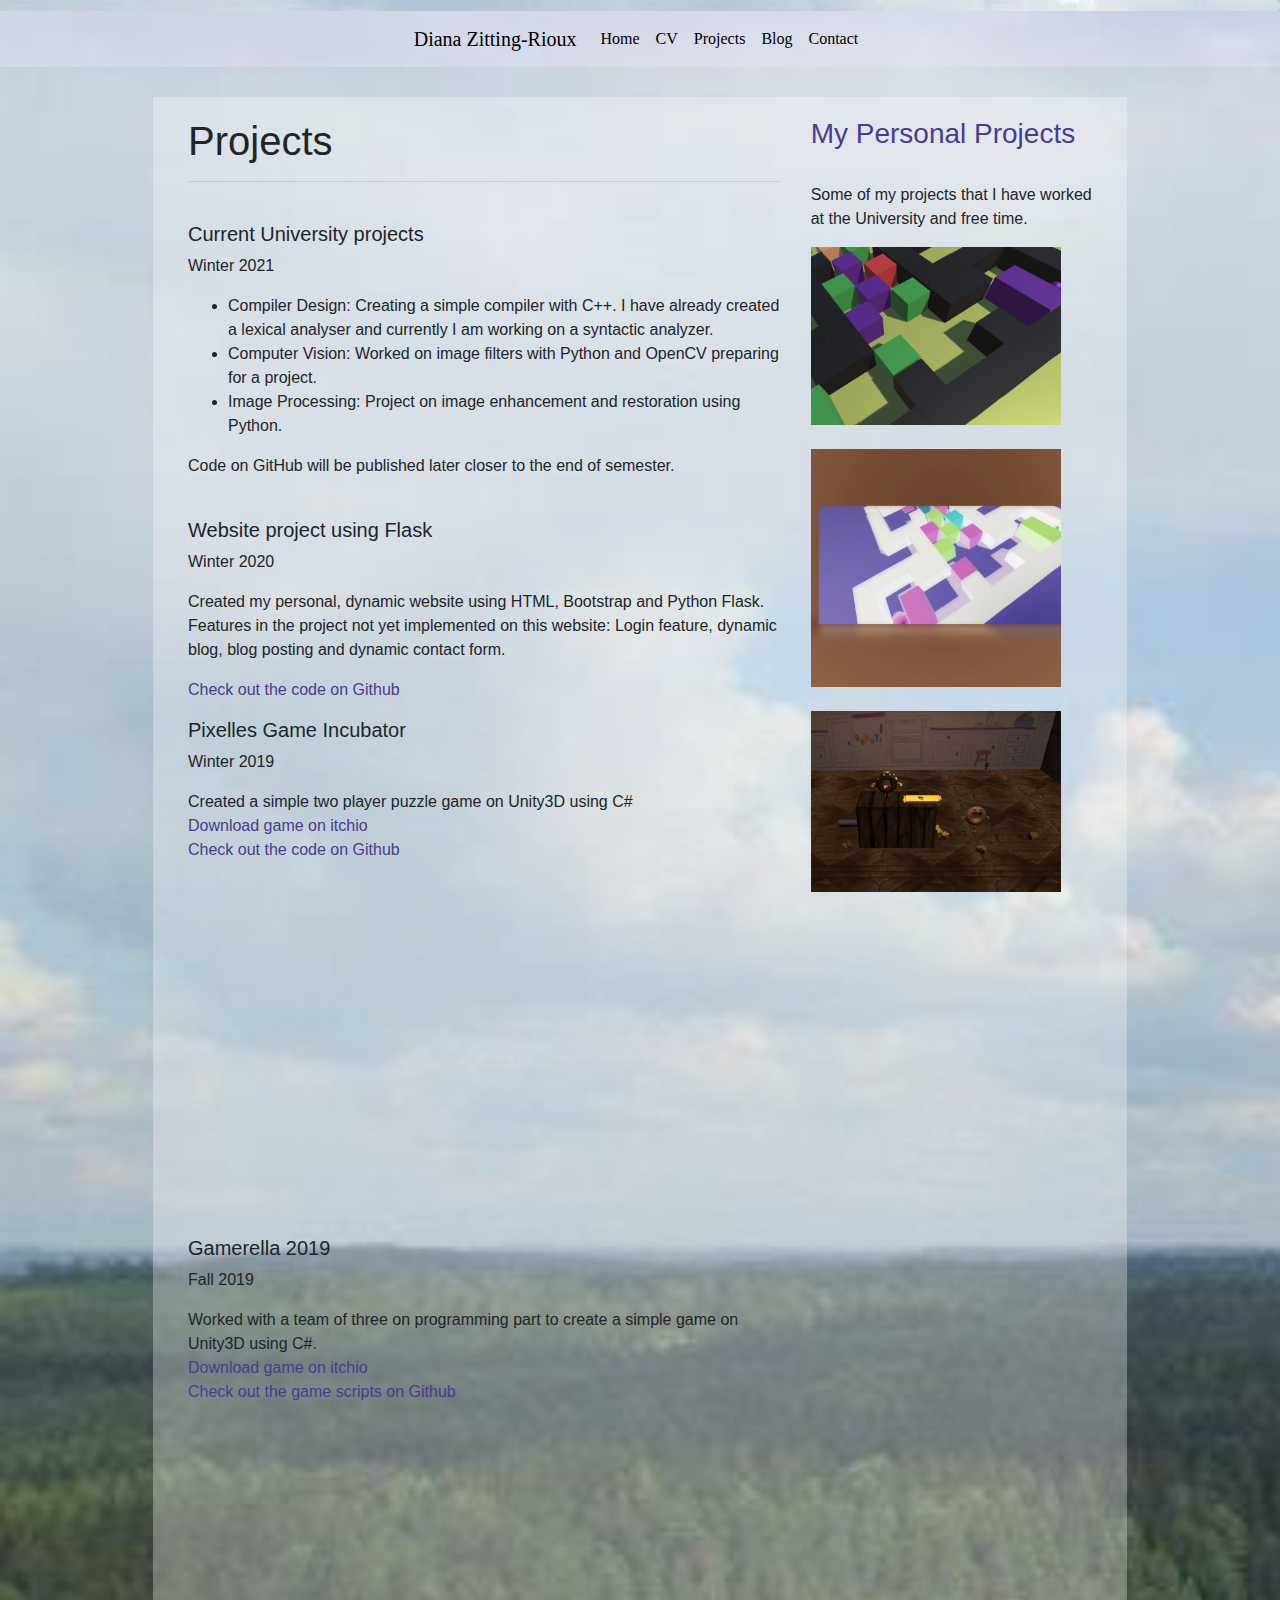
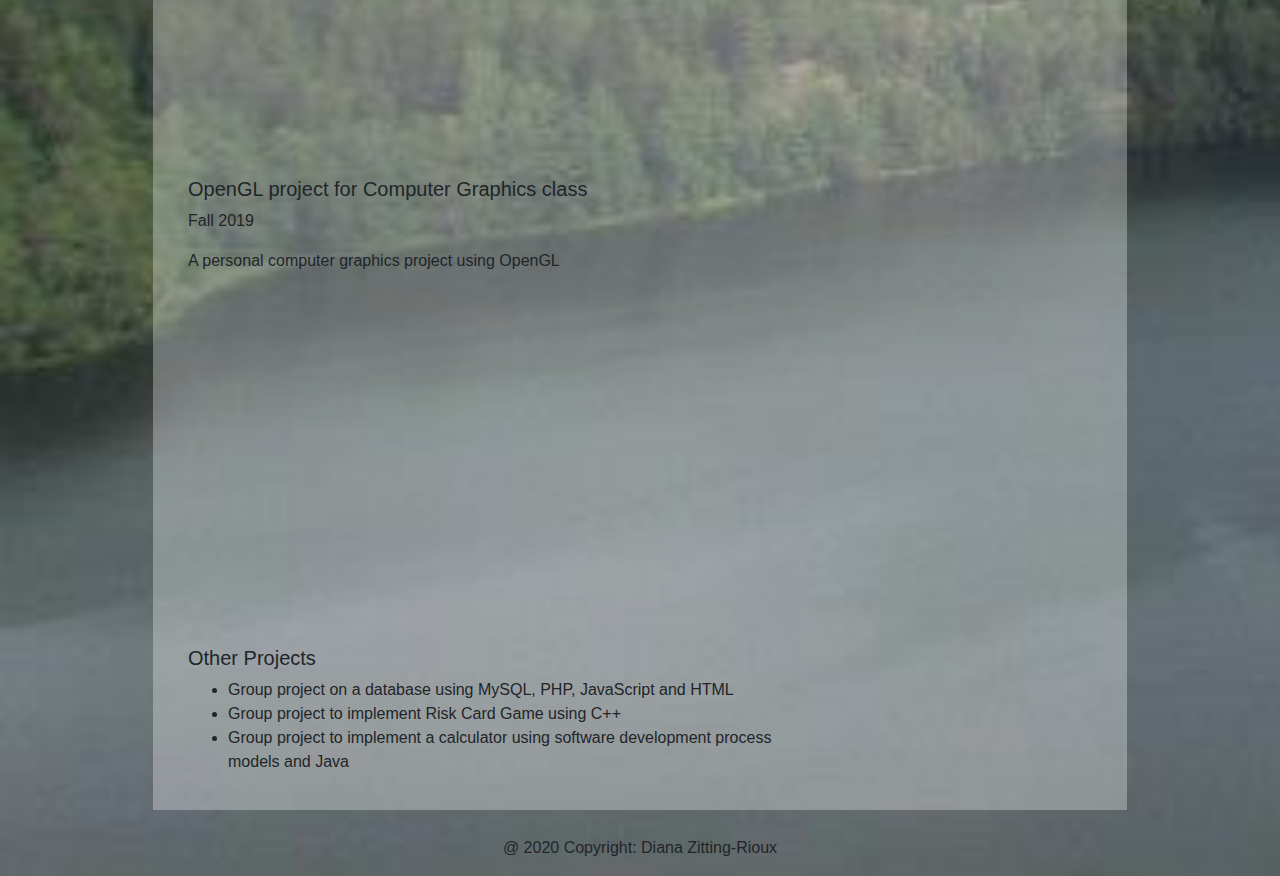
==== Projects.html @ c69e5885 "Projects.html added, updates" ====
<!doctype html>
<html lang="en">
<head>
  <title>Diana Zitting-Rioux - CV </title>
  <meta charset="utf-8">
  <meta name="viewport" content=width="device-width, initial-scale=2">
  <link rel="stylesheet" href="https://maxcdn.bootstrapcdn.com/bootstrap/4.4.1/css/bootstrap.min.css">
  <script src="https://ajax.googleapis.com/ajax/libs/jquery/3.4.1/jquery.min.js"></script>
  <script src="https://cdnjs.cloudflare.com/ajax/libs/popper.js/1.16.0/umd/popper.min.js"></script>
  <script src="https://maxcdn.bootstrapcdn.com/bootstrap/4.4.1/js/bootstrap.min.js"></script>
    <link rel="stylesheet" href="https://cdnjs.cloudflare.com/ajax/libs/font-awesome/4.7.0/css/font-awesome.min.css">
  <link rel="stylesheet" type="text/css" href="css/main.css">
</head>
<body>
<!––Adding a small border-->
<div class="jumbotron text-center" style="margin-bottom:0">
  <h1 class="jb"></h1>
</div>
<!––Navigation bar-->
<nav class="navbar navbar-expand-sm bg-custom navbar-dark justify-content-center">
<a class="navbar-brand" href="index.html">Diana Zitting-Rioux</a>
  <ul class="nav navbar-nav navbar-center">
    <li class="nav-item">
      <a class="nav-link" href="index.html">Home</a>
    </li>
    <li class="nav-item">
      <a class="nav-link" href="CV.html">CV</a>
    </li>
    <li class="nav-item">
      <a class="nav-link" href="Projects.html">Projects</a>
    </li>
    <li class="nav-item">
      <a class="nav-link" href="Blog.html">Blog</a>
    </li>
    <li class="nav-item">
      <a class="nav-link" href="Contact.html">Contact</a>
    </li>
  </ul>
</ul>
  </nav>

<div class="container" style="margin-top:30px">
  <div class="row">
    <div class="col-sm-8">
    <h1>Projects</h1>
      <hr>
      <!––Personal projects with embedded YouTube videos-->
    </br>
        <h5>Current University projects</h5>
        <p>Winter 2021</p>
      <p>
      <ul>
            <li>Compiler Design: Creating a simple compiler with C++. I have already created a lexical analyser and currently I am working on a syntactic analyzer.</li>
            <li>Computer Vision: Worked on image filters with Python and OpenCV preparing for a project. </li>
            <li>Image Processing: Project on image enhancement and restoration using Python. </li>
        </ul>
      Code on GitHub will be published later closer to the end of semester.</p>


    </br>
      <h5>Website project using Flask</h5>
        <p>Winter 2020</p>
      <p>Created my personal, dynamic website using HTML, Bootstrap and Python Flask.
      Features in the project not yet implemented on this website: Login feature, dynamic blog, blog posting and dynamic
      contact form. </p>
      <a href="https://github.com/Devineadz/personal-website">Check out the code on Github</a></p>
        <h5>Pixelles Game Incubator</h5>
        <p>Winter 2019</p>
        <p>Created a simple two player puzzle game on Unity3D using C# <br>
        <a href="https://devinea.itch.io/inner-conflict"> Download game on itchio </a> <br>
      <a href="https://github.com/Devineadz/Inner_Conflict"> Check out the code on Github</a> </p>
        <div class="embed-responsive embed-responsive-16by9">
  <iframe class="embed-responsive-item" src="https://youtube.com/embed/qQQ2l7CMs1g"></iframe>
</div>
    </br>
        <h5>Gamerella 2019</h5>
        <p>Fall 2019</p>
        <p>Worked with a team of three on programming part to create a simple game on Unity3D using C#. <br>
        <a href="https://devinea.itch.io/donytas-quake"> Download game on itchio </a> <br>
      <a href="https://github.com/Devineadz/donytas-quake"> Check out the game scripts on Github</a> </p>
        <div class="embed-responsive embed-responsive-16by9">
  <iframe class="embed-responsive-item" src="https://youtube.com/embed/WLz2kGSCtkg"></iframe>
    </div> </br>
        <h5>OpenGL project for Computer Graphics class</h5>
        <p>Fall 2019</p>
        <p>A personal computer graphics project using OpenGL  </p>
        <div class="embed-responsive embed-responsive-16by9">
  <iframe class="embed-responsive-item" src="https://youtube.com/embed/MBjRGfOW8zc"></iframe>
    </div> <br>
      <h5>Other Projects</h5>
      <ul>
        <li>Group project on a database using MySQL, PHP, JavaScript and HTML </li>
        <li>Group project to implement Risk Card Game using C++ </li>
        <li>Group project to implement a calculator using software development process models and Java </li>
      </ul>
    </div>
  <div class="col-sm-4">
    <h3>My Personal Projects</h3><br>
    <p>Some of my projects that I have worked at the University and free time. </p>
      <img src="img/IC.png" alt="InnerConflict 1" width="250">
      </br></br>
      <img src="img/IC123.jpg" alt="InnerConflict 2" width="250"></br></br>
      <img src="img/Donyta.JPG" alt="Donyta" width="250">
</br>
</div>


  </div>
</div>
</div>
 <!––Copyright-->
<footer class="page-footer font-small light">
  <div class="footer-copyright text-center py-3">@ 2020 Copyright: Diana Zitting-Rioux
</div>
</footer>
</body>
</html>
---- css/main.css ----
.jumbotron{
  background-image: url("../img/finland.jpg");
  background-repeat: no-repeat;
  background-size:cover;
  padding: 0.1em 0.1em;
}

body {
  background-image: url("../img/finland.jpg");
  background-repeat: no-repeat;
  background-size:cover;
  background-color: lavender;
}

h2, h3{
  color:darkslateblue;
}

div.row {
  background-color: rgba(255, 255, 255, 0.3);
  padding: 20px;
  margin: 10px;
}

.container {
  width: 80%;
  margin: 0 auto;
}

.jb {
  font-family: "Palatino Linotype", "Book Antiqua", Palatino, serif;
  color: black;
  font-size: 60px;
  font-weight: bold;
}

.bg-custom{
  background-color: rgba(241, 231, 254, 0.3);
}

.navbar a{
  font-family: "Palatino Linotype", "Book Antiqua", Palatino, serif !important;
}

a:link{
  color: darkslateblue;
}

.navbar a:link{
  color: #000000 !important;
}

a:hover{
  text-decoration: underline !important;
  color: #888888 !important;
}

a:visited{
  color: #000000 !important;
}

th{
    font-size:200% !important;
    color:darkslateblue !important;
}
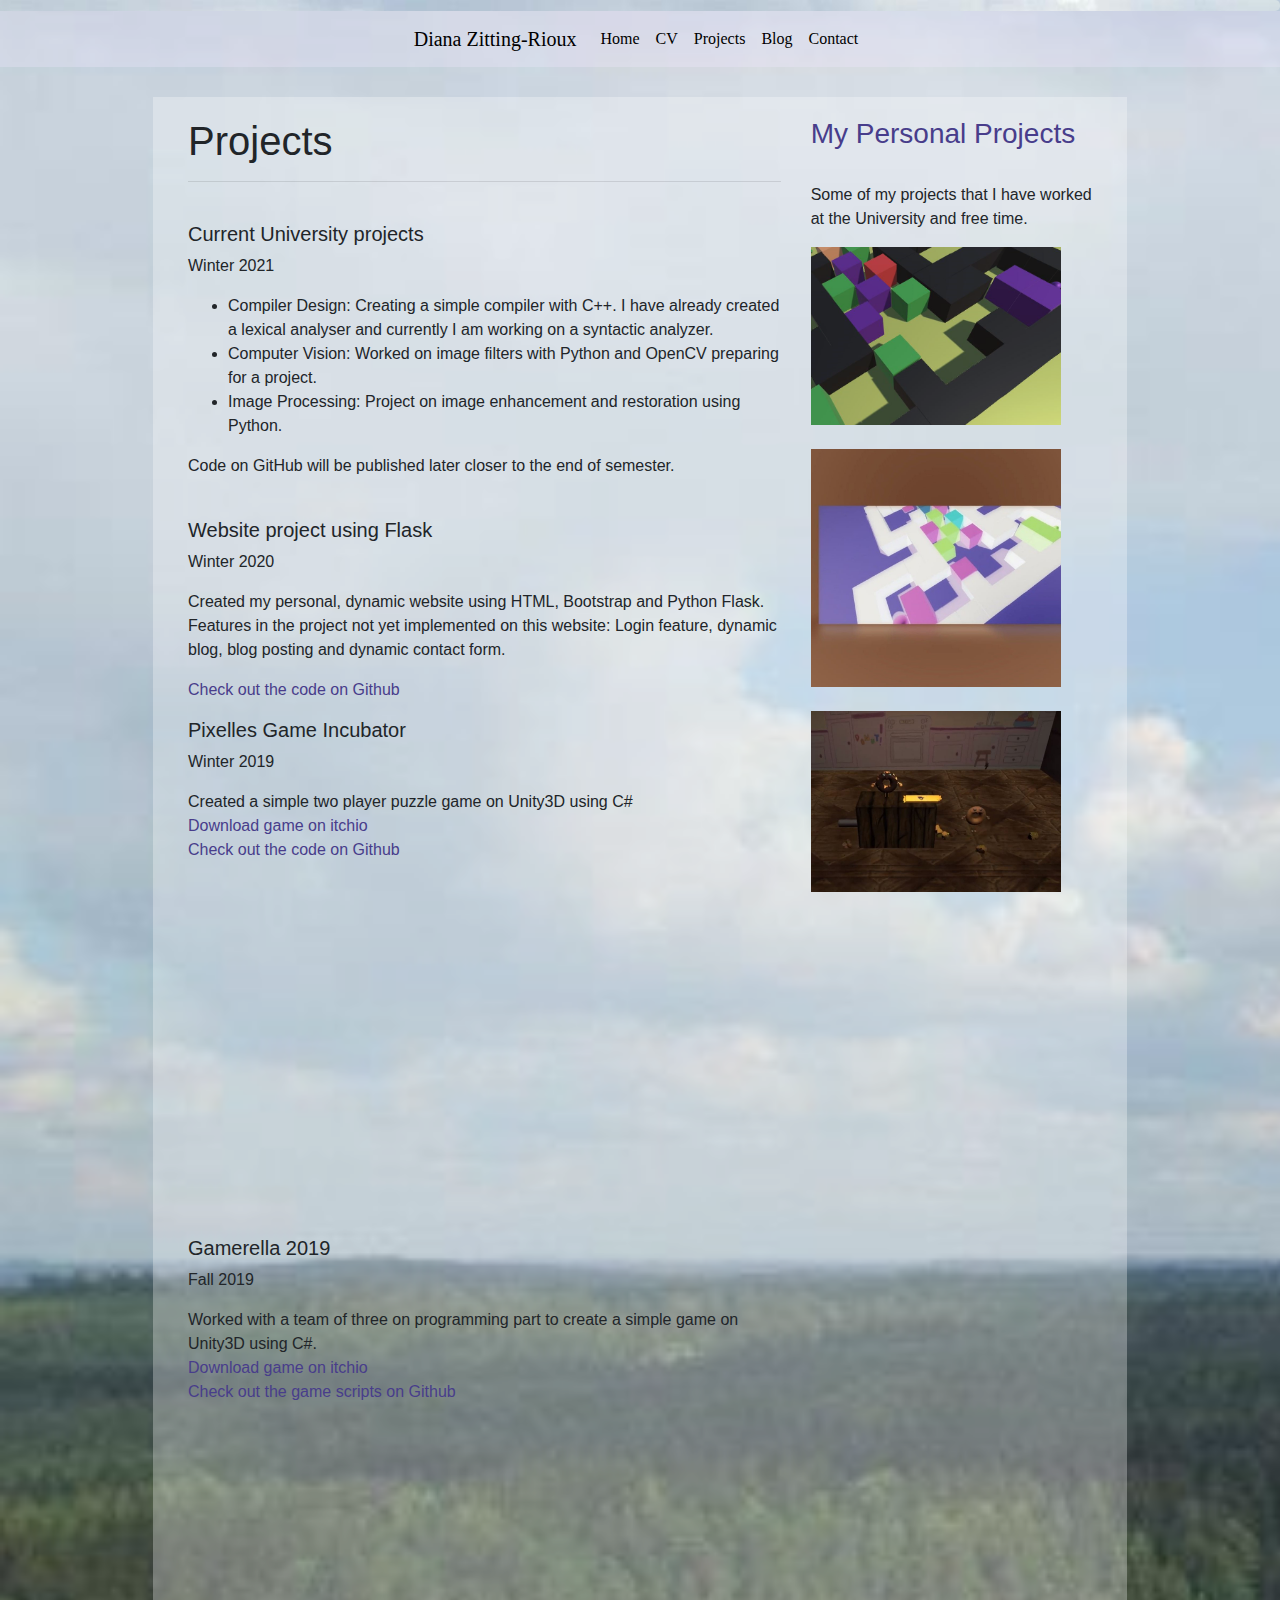
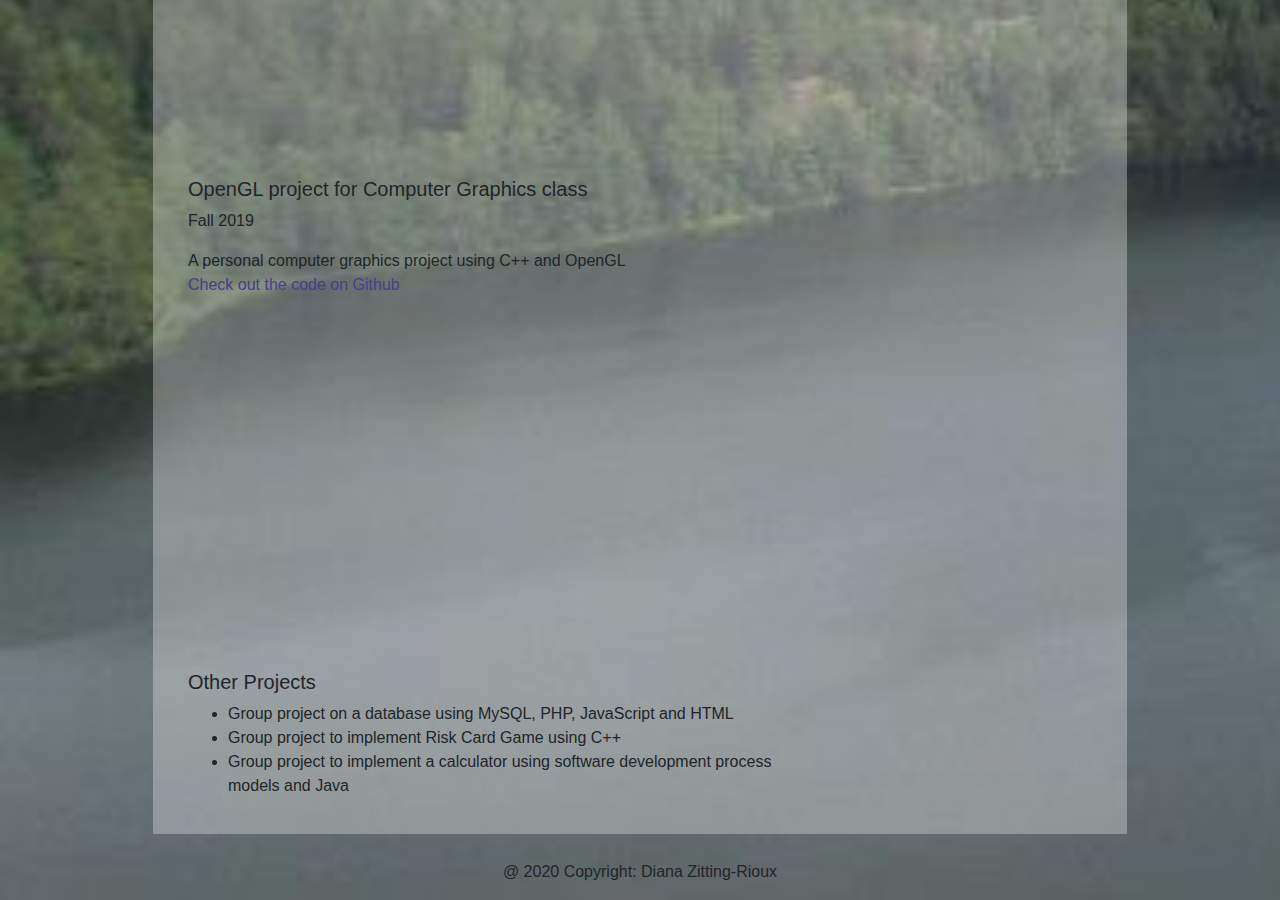
==== commit 4abb38d5: "Added OpenGL project link to GitHub" ====
--- a/Projects.html
+++ b/Projects.html
@@ -83,7 +83,8 @@
     </div> </br>
         <h5>OpenGL project for Computer Graphics class</h5>
         <p>Fall 2019</p>
-        <p>A personal computer graphics project using OpenGL  </p>
+        <p>A personal computer graphics project using C++ and OpenGL<br>
+      <a href="https://github.com/Devineadz/christmas-wheels-on-the-bus">Check out the code on Github</a></p>
         <div class="embed-responsive embed-responsive-16by9">
   <iframe class="embed-responsive-item" src="https://youtube.com/embed/MBjRGfOW8zc"></iframe>
     </div> <br>
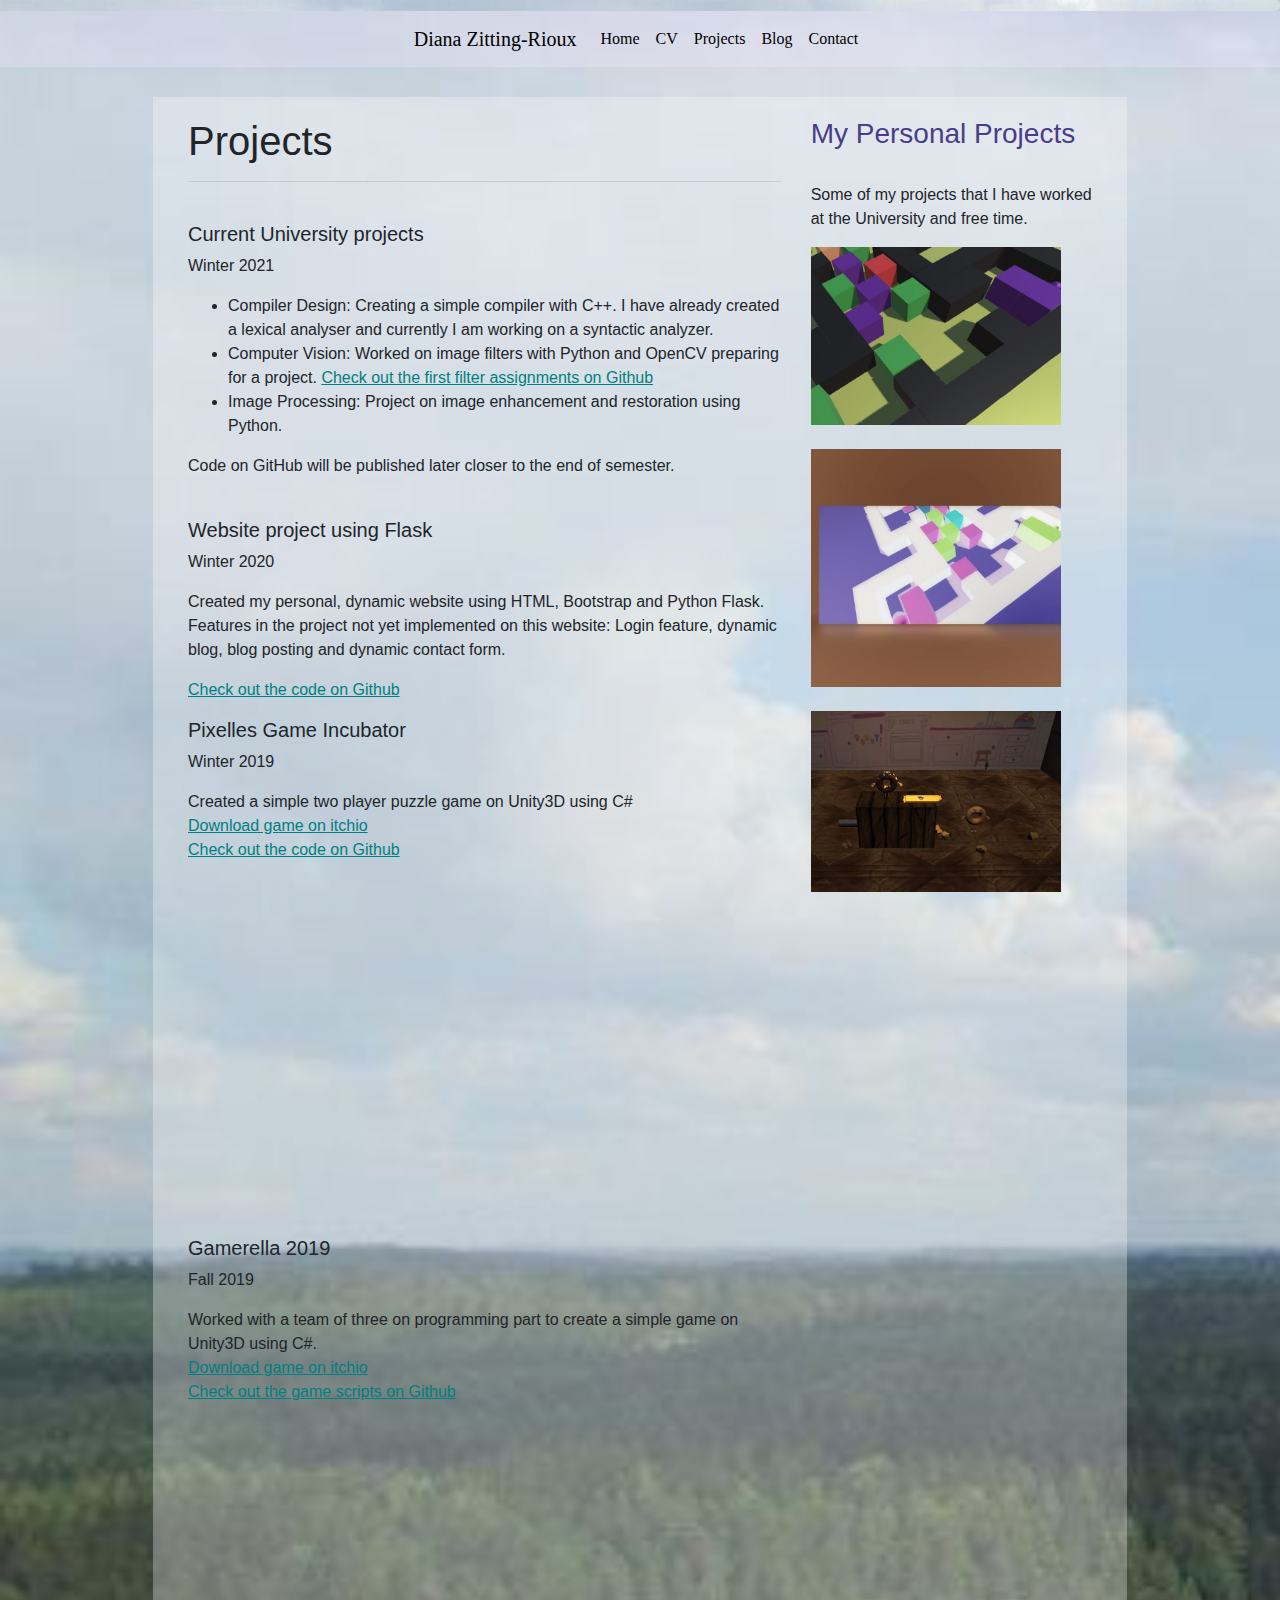
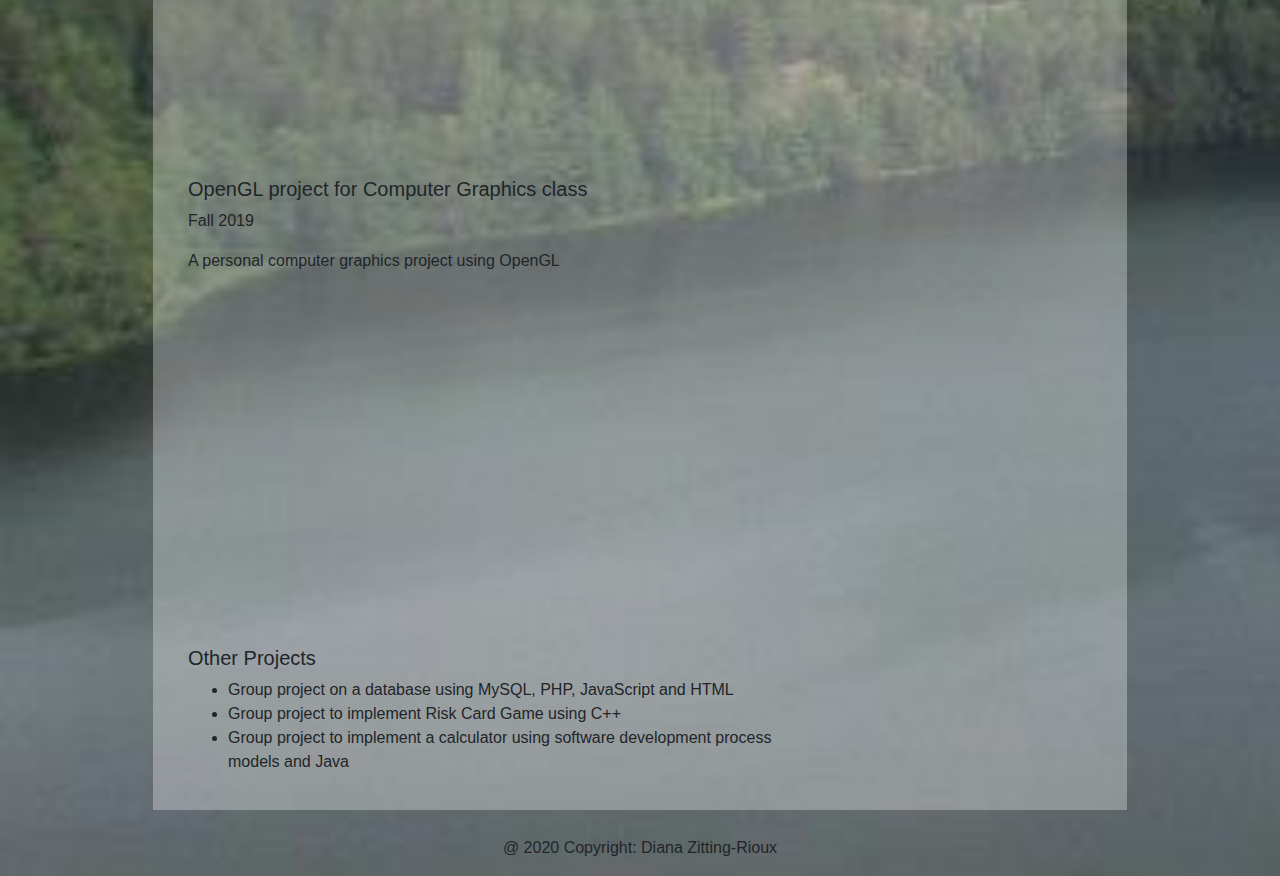
==== commit fc85ab14: "Changed link colors" ====
--- a/Projects.html
+++ b/Projects.html
@@ -51,7 +51,7 @@
       <p>
       <ul>
             <li>Compiler Design: Creating a simple compiler with C++. I have already created a lexical analyser and currently I am working on a syntactic analyzer.</li>
-            <li>Computer Vision: Worked on image filters with Python and OpenCV preparing for a project. </li>
+            <li>Computer Vision: Worked on image filters with Python and OpenCV preparing for a project.  <a href="https://github.com/Devineadz/Short-Python-projects">Check out the first filter assignments on Github</a></li>
             <li>Image Processing: Project on image enhancement and restoration using Python. </li>
         </ul>
       Code on GitHub will be published later closer to the end of semester.</p>
@@ -83,8 +83,7 @@
     </div> </br>
         <h5>OpenGL project for Computer Graphics class</h5>
         <p>Fall 2019</p>
-        <p>A personal computer graphics project using C++ and OpenGL<br>
-      <a href="https://github.com/Devineadz/christmas-wheels-on-the-bus">Check out the code on Github</a></p>
+        <p>A personal computer graphics project using OpenGL  </p>
         <div class="embed-responsive embed-responsive-16by9">
   <iframe class="embed-responsive-item" src="https://youtube.com/embed/MBjRGfOW8zc"></iframe>
     </div> <br>
--- a/css/main.css
+++ b/css/main.css
@@ -43,10 +43,17 @@
 }
 
 a:link{
-  color: darkslateblue;
+  text-decoration: underline !important;
+  color: #008080;
 }
 
 .navbar a:link{
+  text-decoration: none !important;
+  color: #000000 !important;
+}
+
+.navbar a:visited{
+   text-decoration: none !important;
   color: #000000 !important;
 }
 
@@ -56,7 +63,8 @@
 }
 
 a:visited{
-  color: #000000 !important;
+  text-decoration: underline !important;
+  color: #6495ED !important;
 }
 
 th{
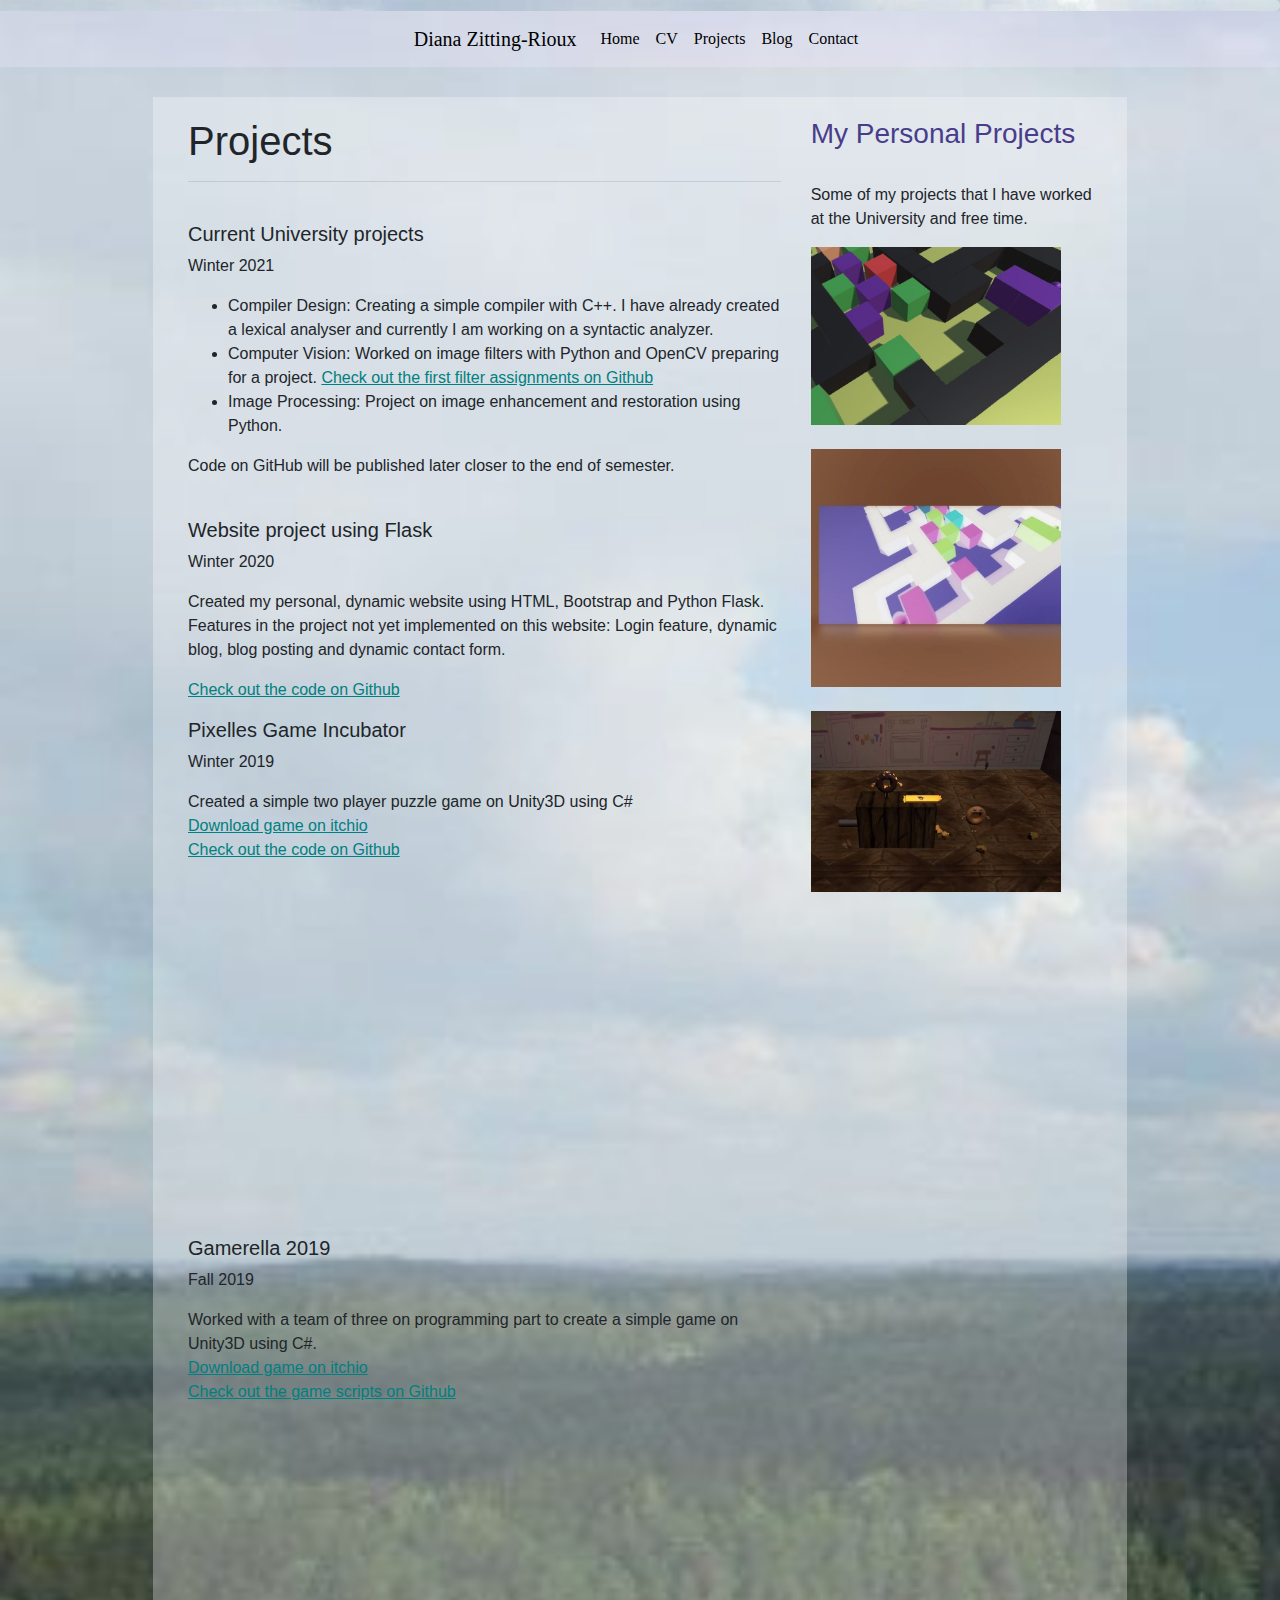
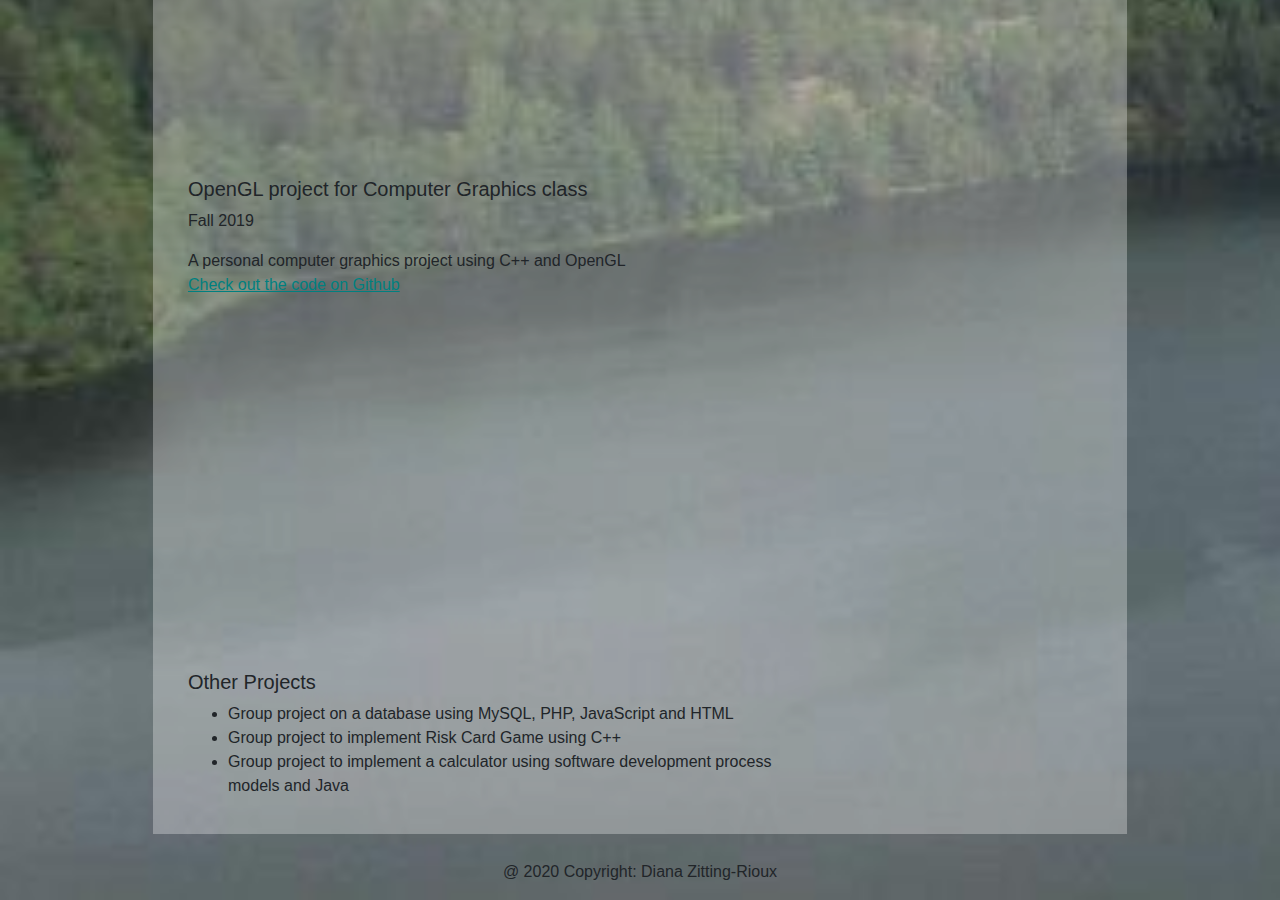
==== commit 0043bb2b: "Added colors to links" ====
--- a/Projects.html
+++ b/Projects.html
@@ -83,7 +83,8 @@
     </div> </br>
         <h5>OpenGL project for Computer Graphics class</h5>
         <p>Fall 2019</p>
-        <p>A personal computer graphics project using OpenGL  </p>
+        <p>A personal computer graphics project using C++ and OpenGL<br>
+      <a href="https://github.com/Devineadz/christmas-wheels-on-the-bus">Check out the code on Github</a></p>
         <div class="embed-responsive embed-responsive-16by9">
   <iframe class="embed-responsive-item" src="https://youtube.com/embed/MBjRGfOW8zc"></iframe>
     </div> <br>
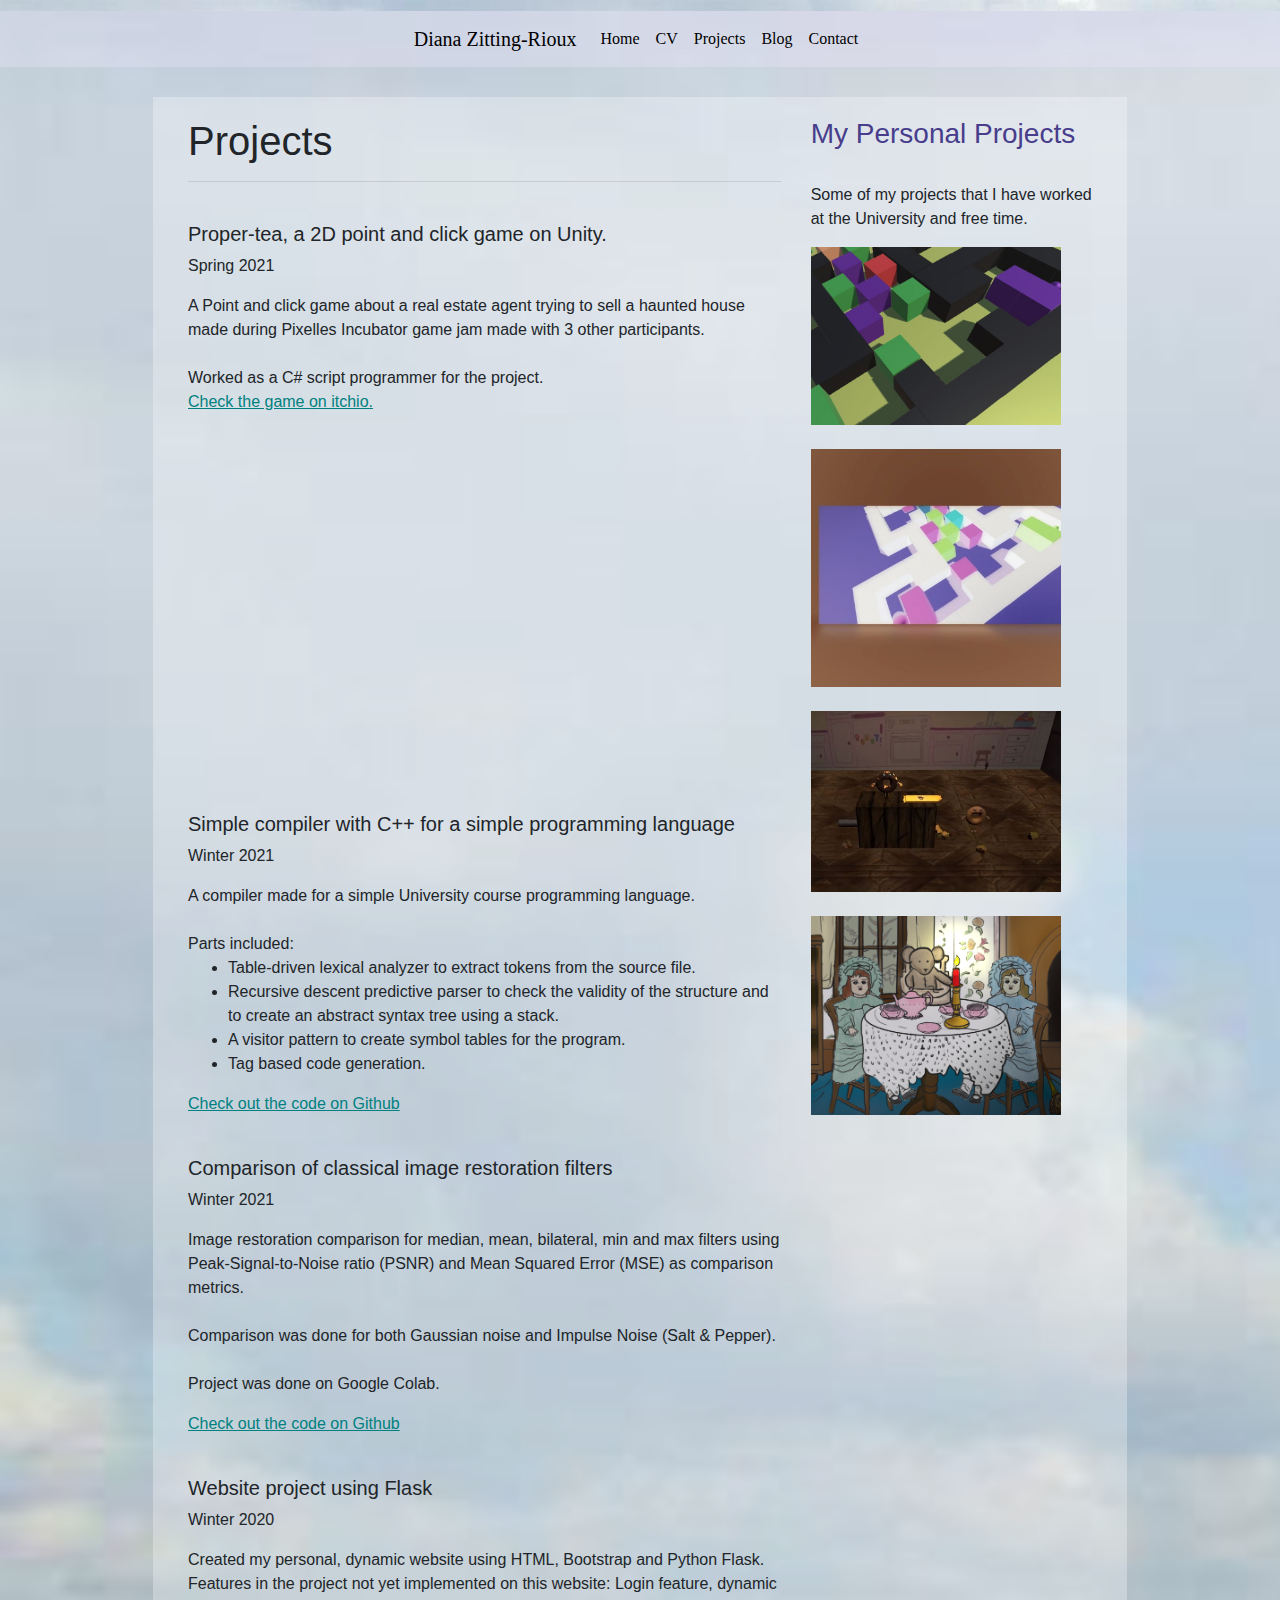
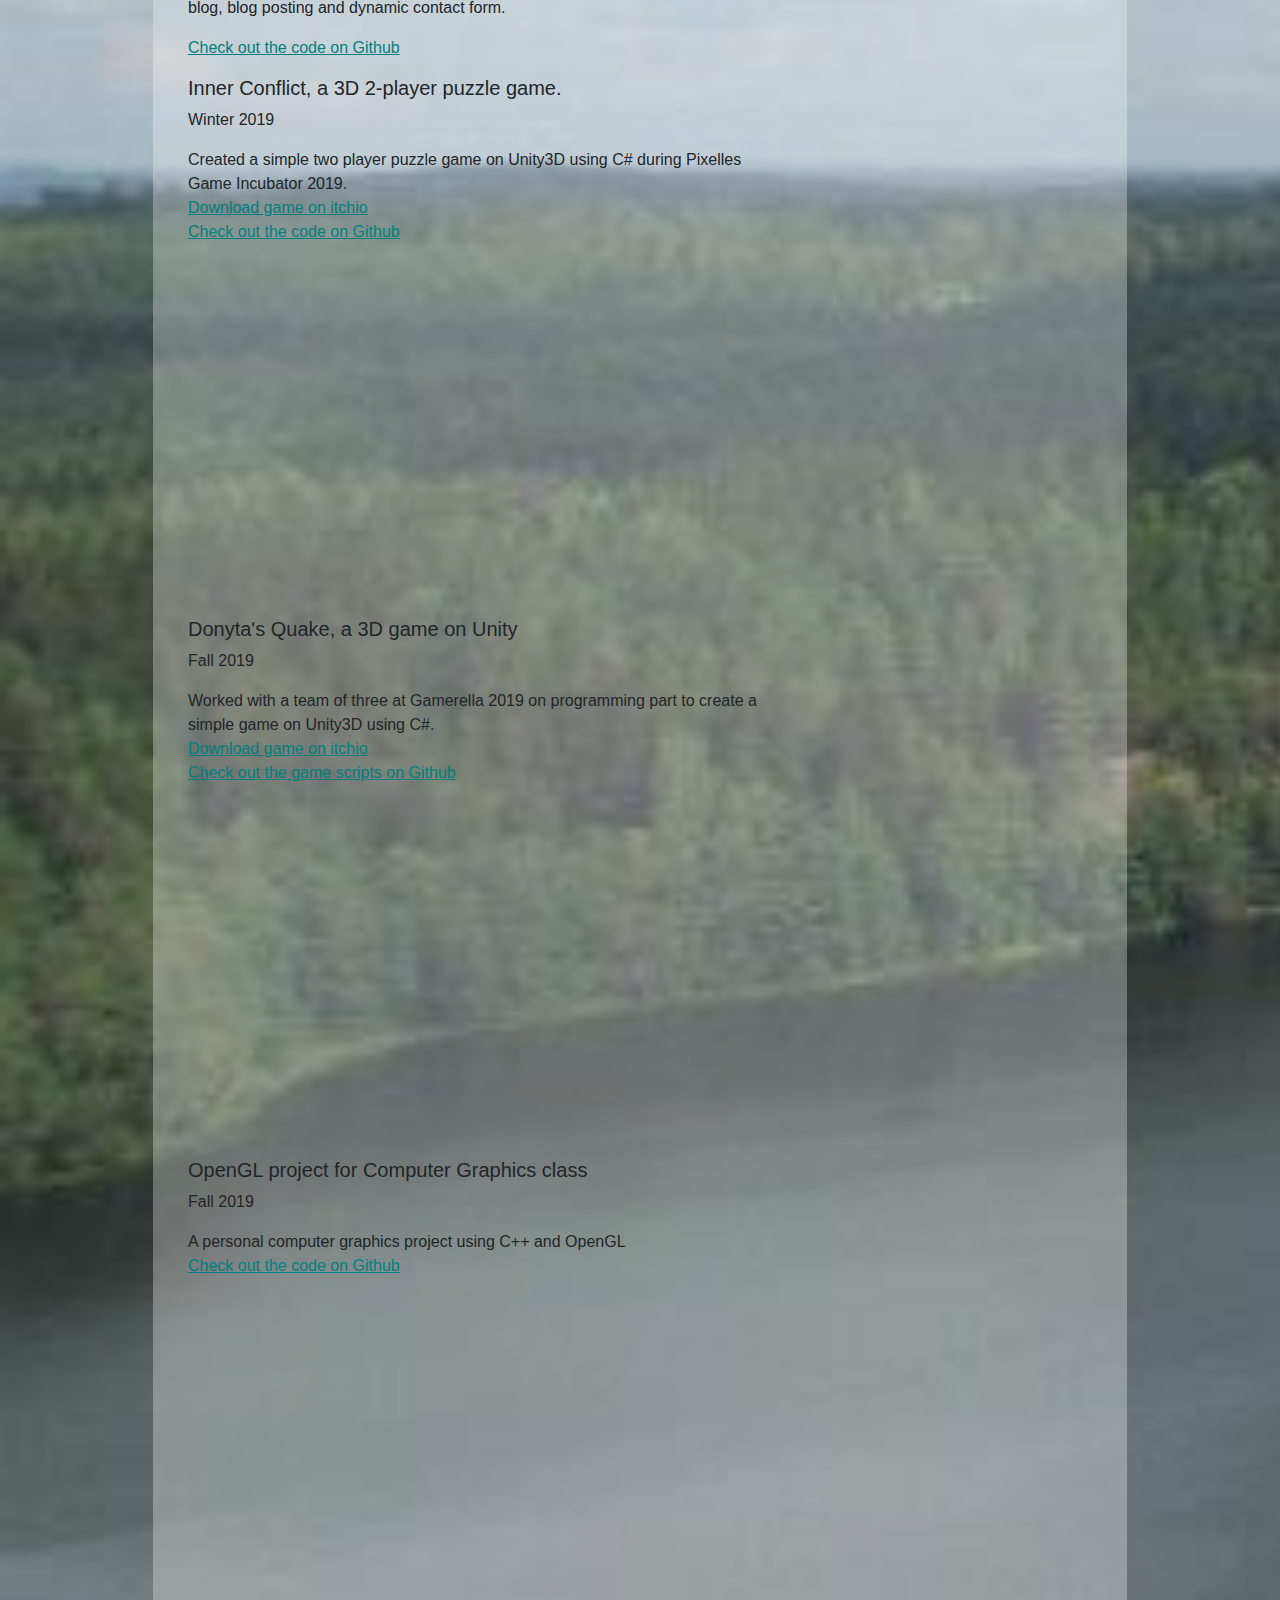
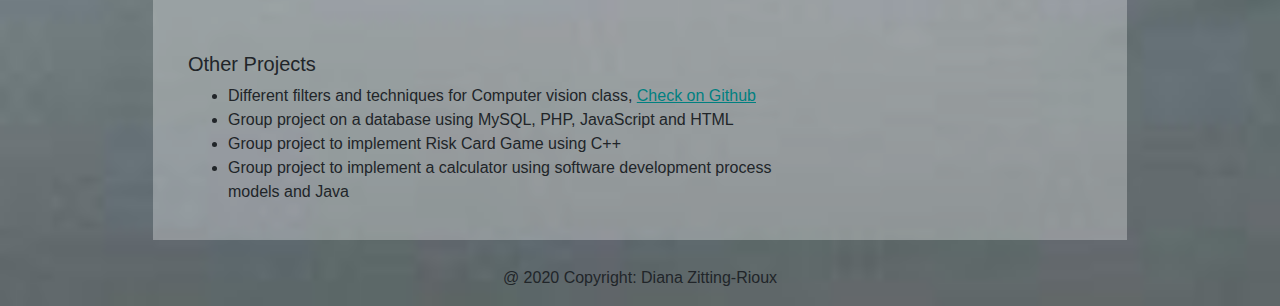
==== commit b518c298: "Portfolio updates" ====
--- a/Projects.html
+++ b/Projects.html
@@ -4,6 +4,11 @@
   <title>Diana Zitting-Rioux - CV </title>
   <meta charset="utf-8">
   <meta name="viewport" content=width="device-width, initial-scale=2">
+  <meta name="description" content="Personal Projects" />
+<meta name="title" property="og:title" content="Projects" />
+<meta property="og:type" content="Website" />
+<meta name="image" property="og:image" content="" />
+<meta name="description" property="og:description" content="_" /><meta name="author" content="http://dianazitting-rioux.com/img/bg.png" />
   <link rel="stylesheet" href="https://maxcdn.bootstrapcdn.com/bootstrap/4.4.1/css/bootstrap.min.css">
   <script src="https://ajax.googleapis.com/ajax/libs/jquery/3.4.1/jquery.min.js"></script>
   <script src="https://cdnjs.cloudflare.com/ajax/libs/popper.js/1.16.0/umd/popper.min.js"></script>
@@ -45,17 +50,40 @@
     <h1>Projects</h1>
       <hr>
       <!––Personal projects with embedded YouTube videos-->
+      </br>
+        <h5>Proper-tea, a 2D point and click game on Unity.</h5>
+        <p>Spring 2021</p>
+        <p>A Point and click game about a real estate agent trying to sell a haunted house made during Pixelles Incubator game jam made with 3 other participants. <br>
+          <br>Worked as a C# script programmer for the project.<br>
+        <a href="https://devinea.itch.io/proper-tea"> Check the game on itchio. </a> <br>
+        <div class="embed-responsive embed-responsive-16by9">
+  <iframe class="embed-responsive-item" src="https://youtube.com/embed/BpDi7mjWxd0"></iframe>
+    </div> </br>
+
     </br>
-        <h5>Current University projects</h5>
+      <h5>Simple compiler with C++ for a simple programming language</h5>
         <p>Winter 2021</p>
-      <p>
-      <ul>
-            <li>Compiler Design: Creating a simple compiler with C++. I have already created a lexical analyser and currently I am working on a syntactic analyzer.</li>
-            <li>Computer Vision: Worked on image filters with Python and OpenCV preparing for a project.  <a href="https://github.com/Devineadz/Short-Python-projects">Check out the first filter assignments on Github</a></li>
-            <li>Image Processing: Project on image enhancement and restoration using Python. </li>
-        </ul>
-      Code on GitHub will be published later closer to the end of semester.</p>
+      A compiler made for a simple University course programming language.<br>
+      <br>Parts included:<br>
+        <ul>
+        <li>Table-driven lexical analyzer to extract tokens from the source file.</li>
+        <li>Recursive descent predictive parser to check the validity of the structure and to create an abstract syntax tree using a stack. </li>
+        <li>A visitor pattern to create symbol tables for the program. </li>
+          <li>Tag based code generation. </li>
+      </ul>
+      </p>
+      <a href="https://github.com/Devineadz/Compiler-design"> Check out the code on Github</a> </p>
 
+      </br>
+      <h5>Comparison of classical image restoration filters</h5>
+        <p>Winter 2021</p>
+      Image restoration comparison for median, mean, bilateral, min and max filters using Peak-Signal-to-Noise ratio (PSNR) and Mean Squared Error (MSE) as comparison metrics.
+
+      <br><br>Comparison was done for both Gaussian noise and Impulse Noise (Salt & Pepper).
+
+      <br><br> Project was done on Google Colab.
+      </p>
+      <a href="https://github.com/Devineadz/Image-Restoration-Project"> Check out the code on Github</a> </p>
 
     </br>
       <h5>Website project using Flask</h5>
@@ -64,18 +92,18 @@
       Features in the project not yet implemented on this website: Login feature, dynamic blog, blog posting and dynamic
       contact form. </p>
       <a href="https://github.com/Devineadz/personal-website">Check out the code on Github</a></p>
-        <h5>Pixelles Game Incubator</h5>
+        <h5>Inner Conflict, a 3D 2-player puzzle game.</h5>
         <p>Winter 2019</p>
-        <p>Created a simple two player puzzle game on Unity3D using C# <br>
+        <p>Created a simple two player puzzle game on Unity3D using C# during Pixelles Game Incubator 2019. <br>
         <a href="https://devinea.itch.io/inner-conflict"> Download game on itchio </a> <br>
       <a href="https://github.com/Devineadz/Inner_Conflict"> Check out the code on Github</a> </p>
         <div class="embed-responsive embed-responsive-16by9">
   <iframe class="embed-responsive-item" src="https://youtube.com/embed/qQQ2l7CMs1g"></iframe>
 </div>
     </br>
-        <h5>Gamerella 2019</h5>
+        <h5>Donyta's Quake, a 3D game on Unity</h5>
         <p>Fall 2019</p>
-        <p>Worked with a team of three on programming part to create a simple game on Unity3D using C#. <br>
+        <p>Worked with a team of three at Gamerella 2019 on programming part to create a simple game on Unity3D using C#. <br>
         <a href="https://devinea.itch.io/donytas-quake"> Download game on itchio </a> <br>
       <a href="https://github.com/Devineadz/donytas-quake"> Check out the game scripts on Github</a> </p>
         <div class="embed-responsive embed-responsive-16by9">
@@ -90,6 +118,7 @@
     </div> <br>
       <h5>Other Projects</h5>
       <ul>
+        <li>Different filters and techniques for Computer vision class, <a href="https://github.com/Devineadz/Short-Python-projects">Check on Github</a></li>
         <li>Group project on a database using MySQL, PHP, JavaScript and HTML </li>
         <li>Group project to implement Risk Card Game using C++ </li>
         <li>Group project to implement a calculator using software development process models and Java </li>
@@ -101,7 +130,8 @@
       <img src="img/IC.png" alt="InnerConflict 1" width="250">
       </br></br>
       <img src="img/IC123.jpg" alt="InnerConflict 2" width="250"></br></br>
-      <img src="img/Donyta.JPG" alt="Donyta" width="250">
+      <img src="img/Donyta.JPG" alt="Donyta" width="250"></br></br>
+      <img src="img/bg.png" alt="Proper-tea" width="250">
 </br>
 </div>
 
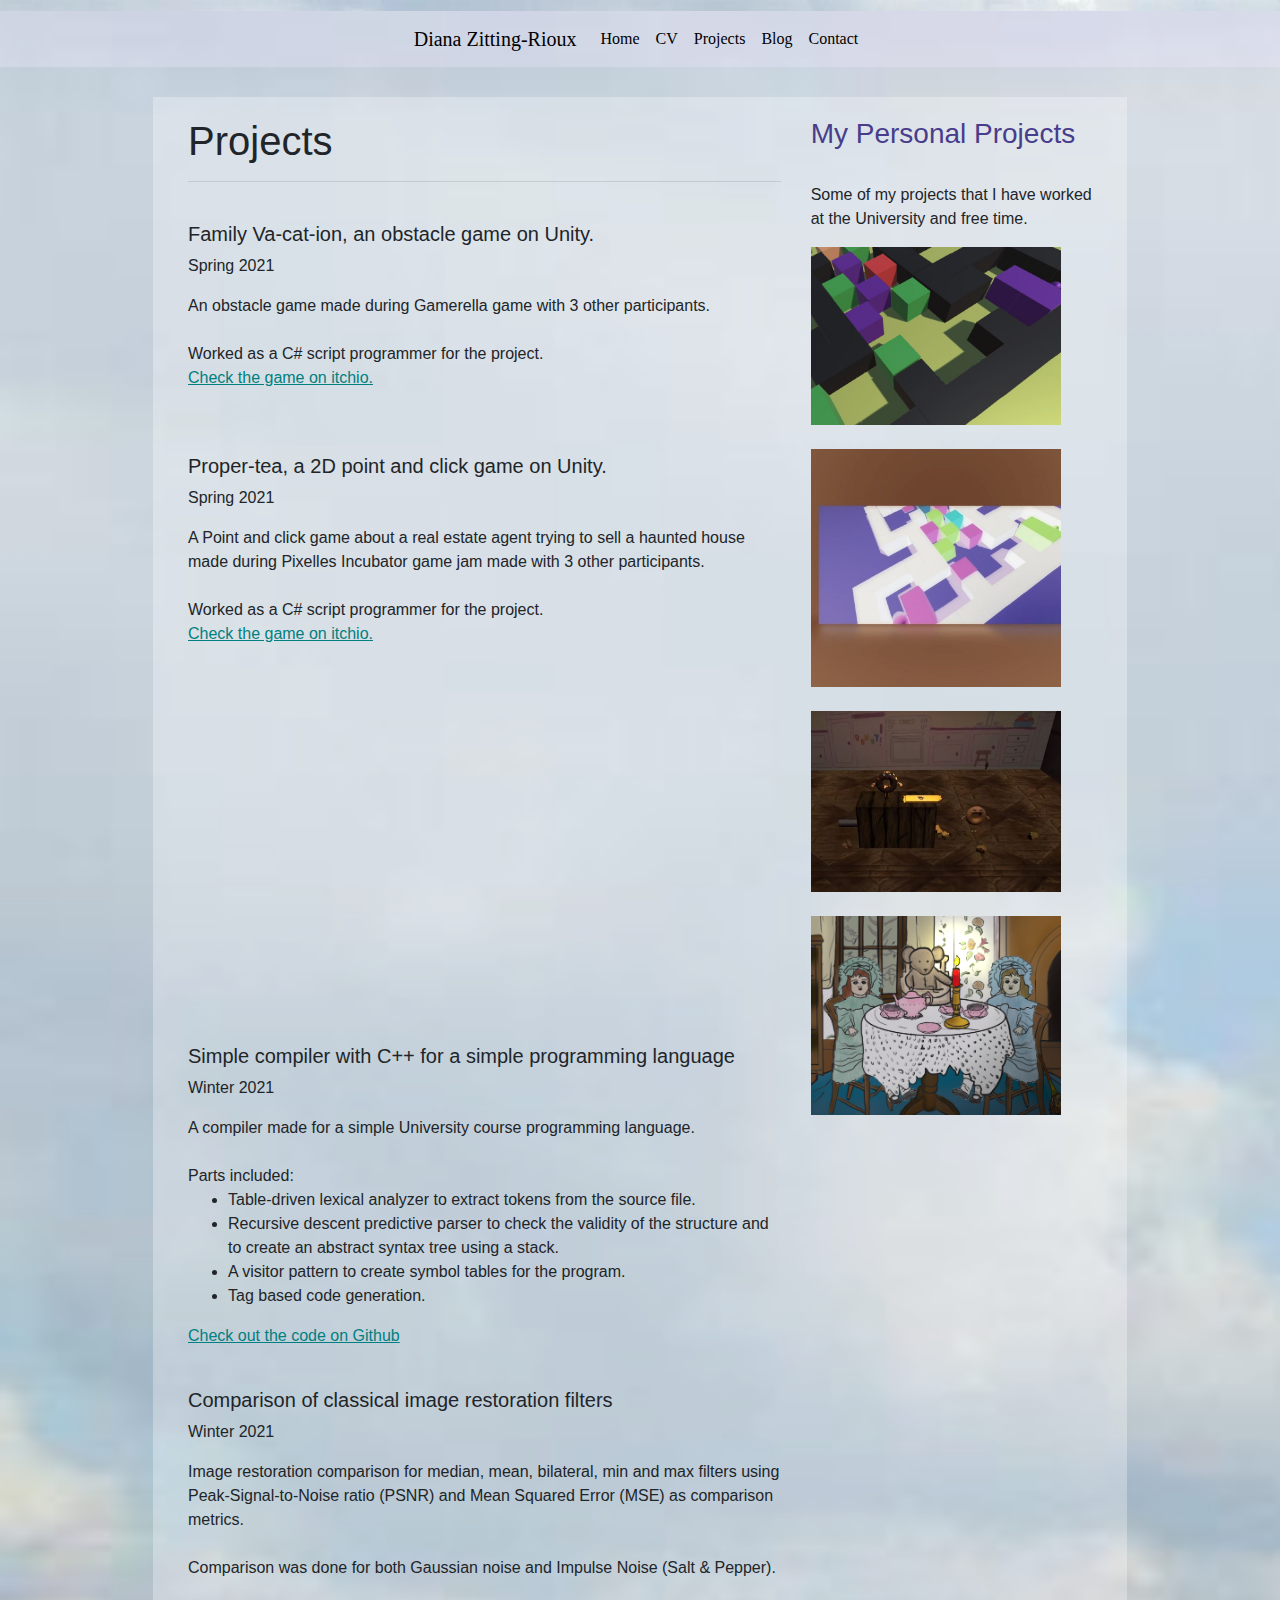
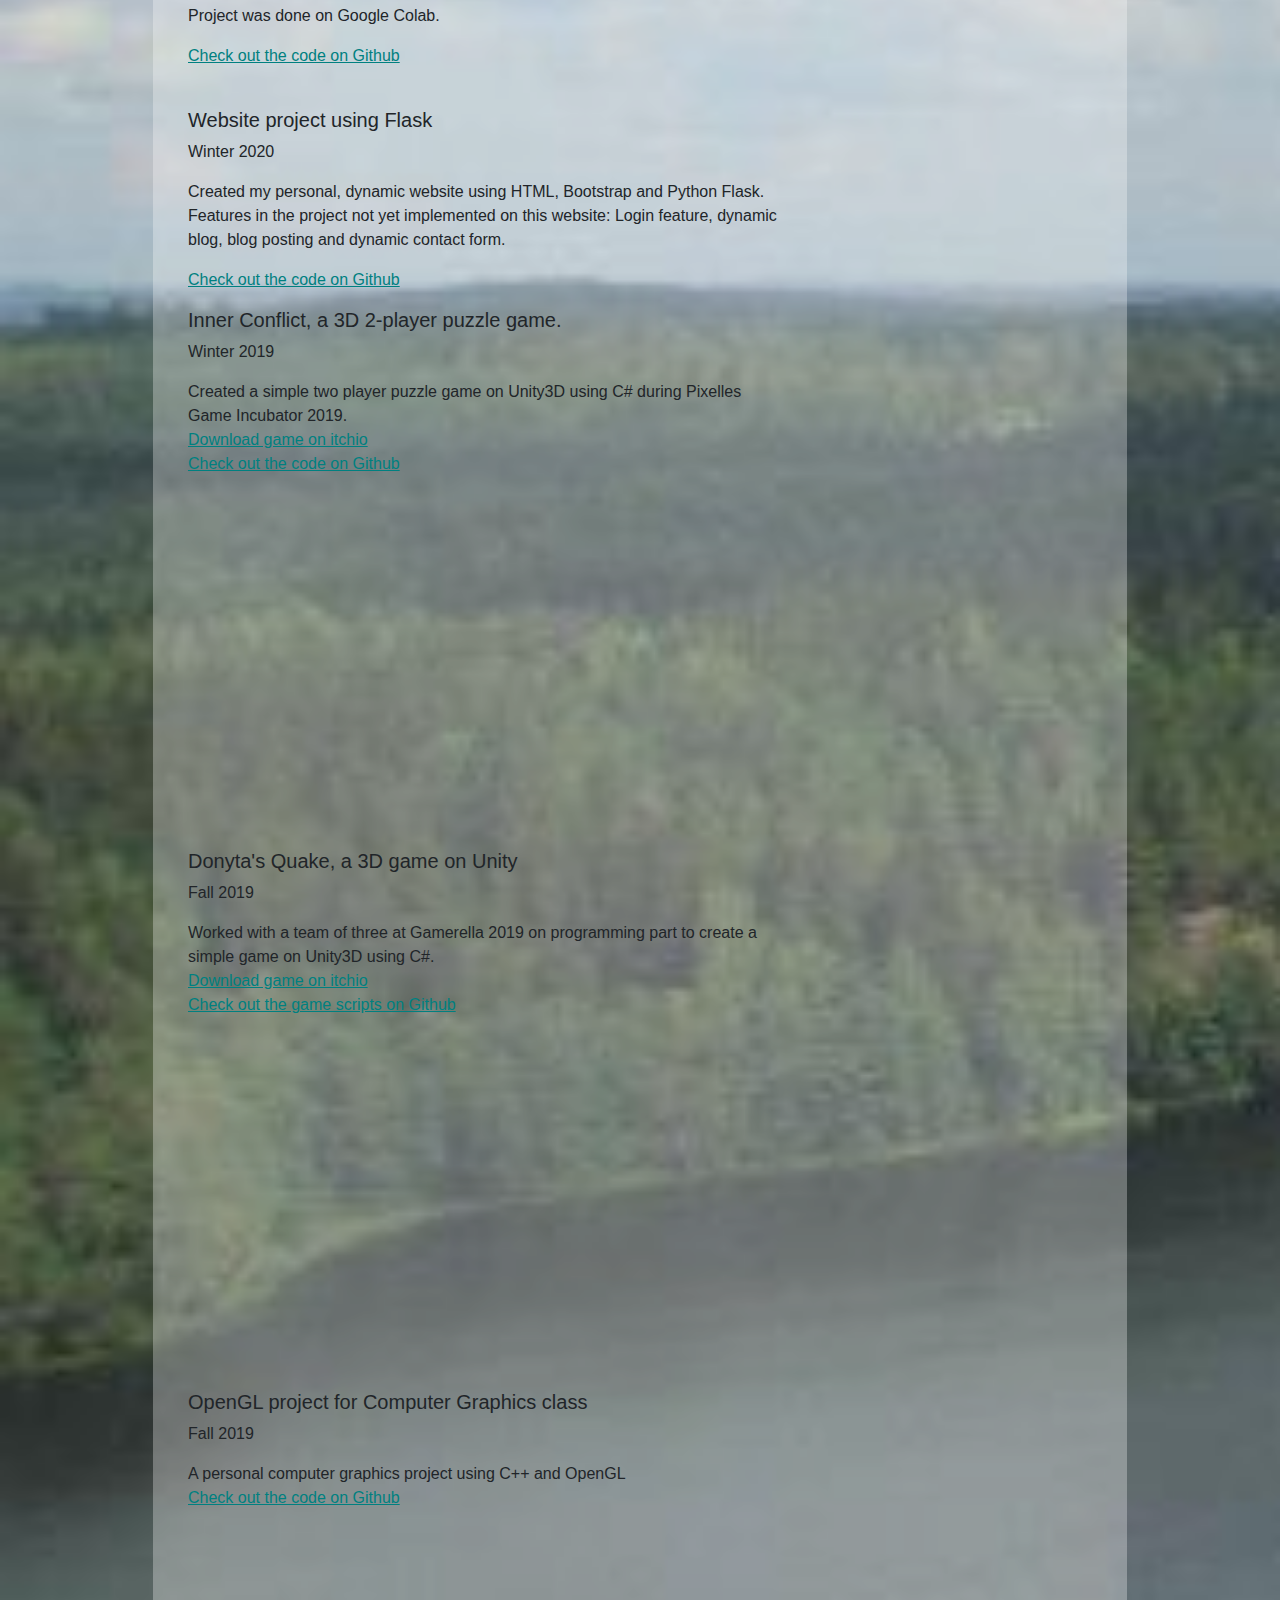
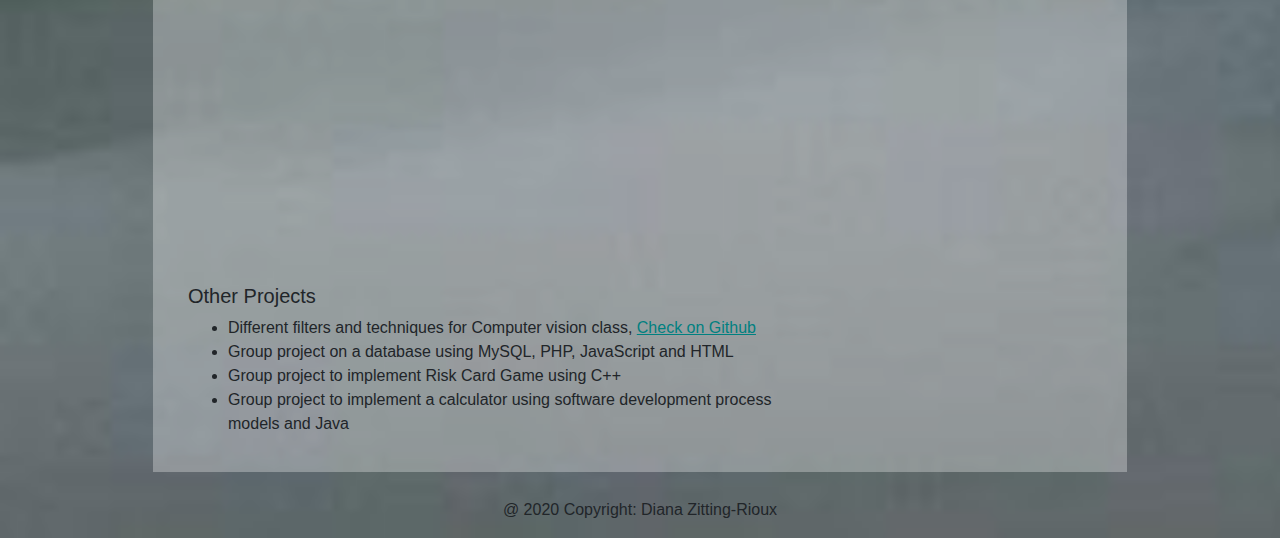
==== commit bcceb14f: "Updated projects and cv" ====
--- a/Projects.html
+++ b/Projects.html
@@ -50,6 +50,13 @@
     <h1>Projects</h1>
       <hr>
       <!––Personal projects with embedded YouTube videos-->
+            </br>
+        <h5> Family Va-cat-ion, an obstacle game on Unity.</h5>
+        <p>Spring 2021</p>
+        <p> An obstacle game made during Gamerella game with 3 other participants. <br>
+          <br>Worked as a C# script programmer for the project.<br>
+        <a href="https://spirit-clowder.itch.io/va-cat-ion"> Check the game on itchio. </a> <br>
+     </br>
       </br>
         <h5>Proper-tea, a 2D point and click game on Unity.</h5>
         <p>Spring 2021</p>
